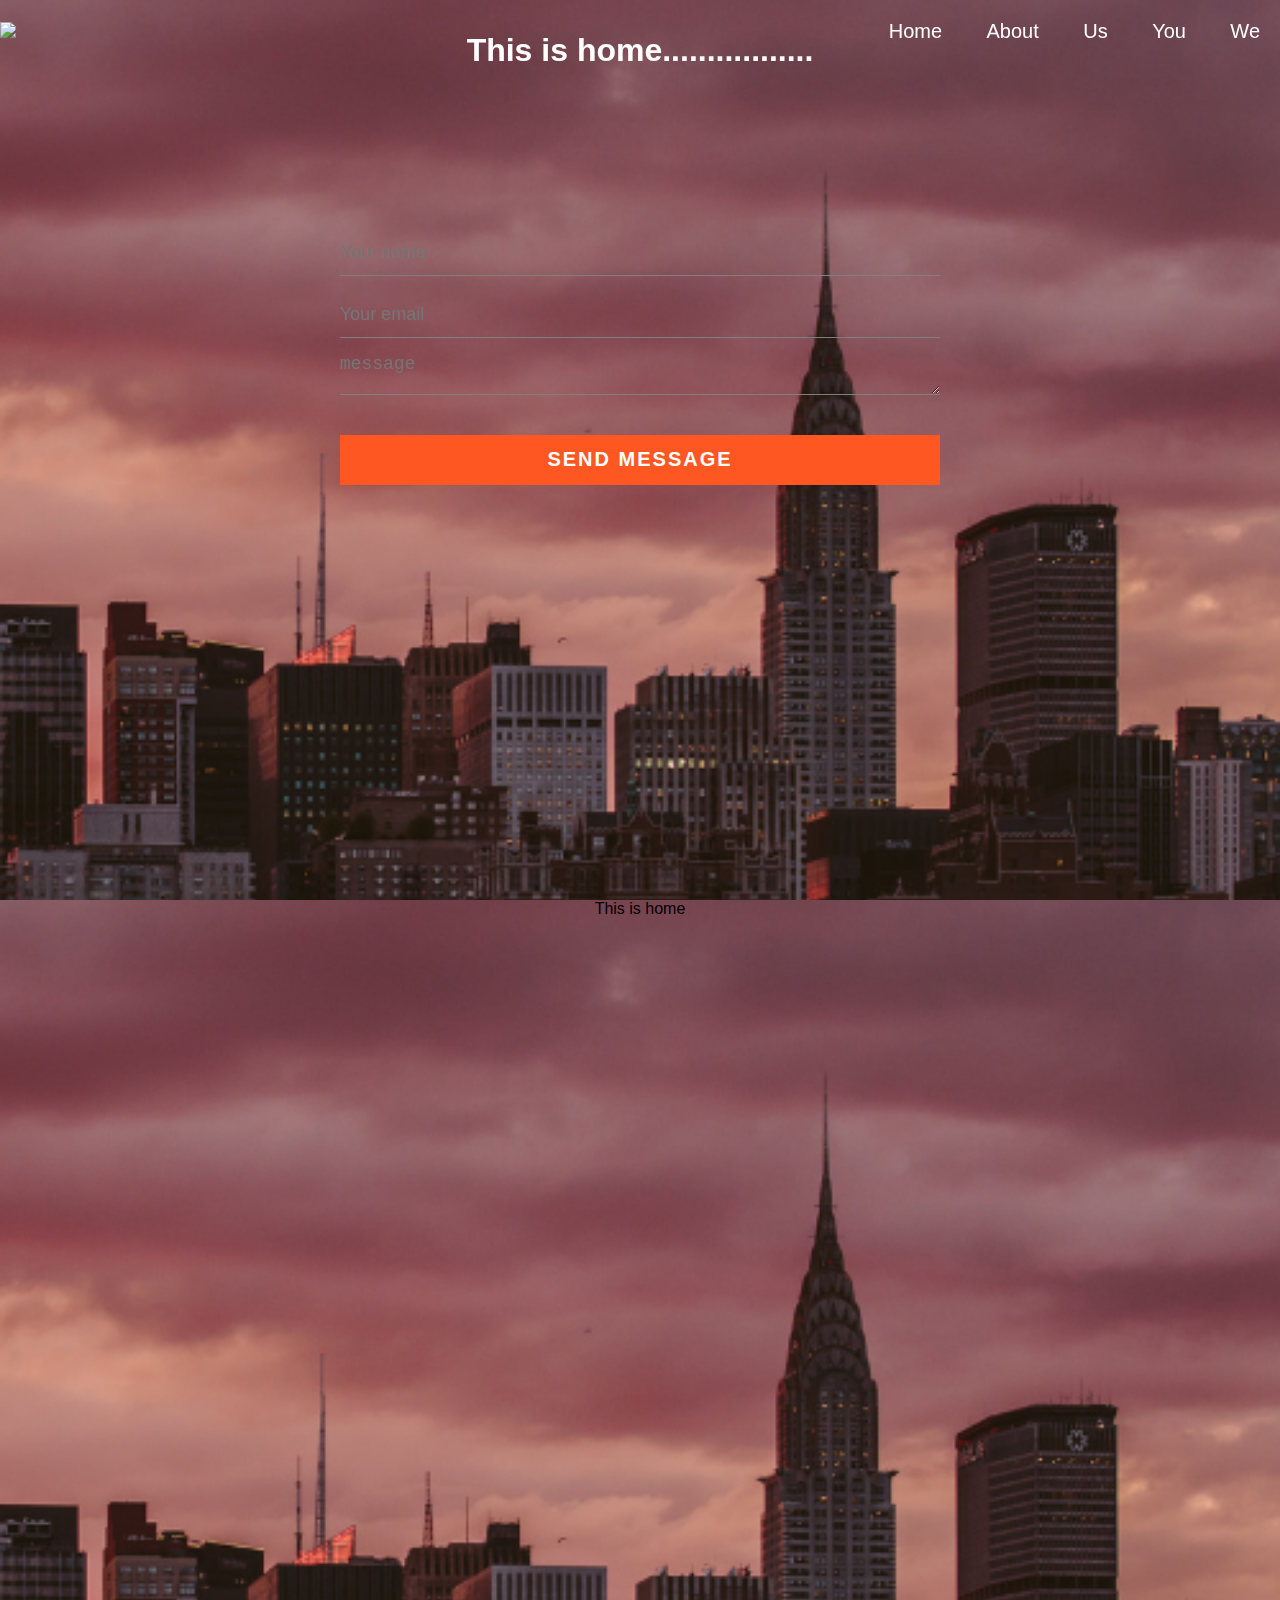
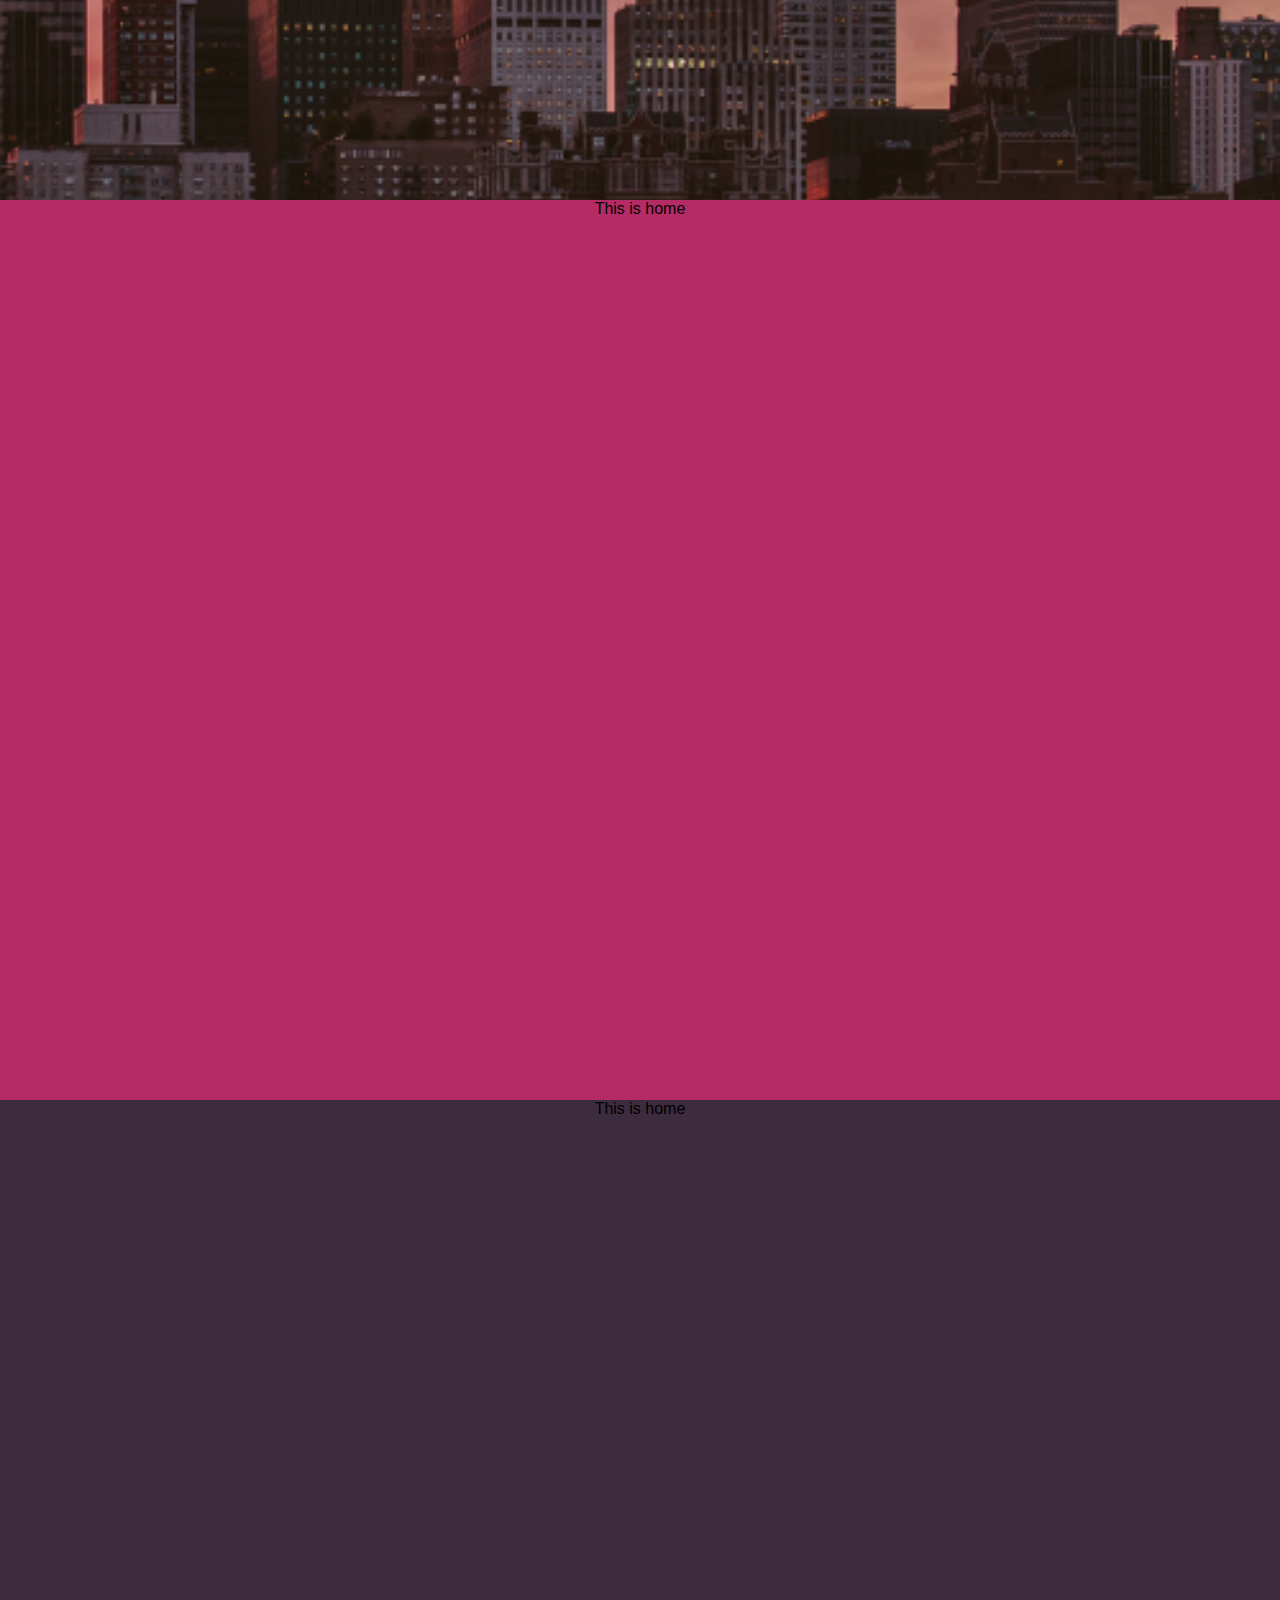
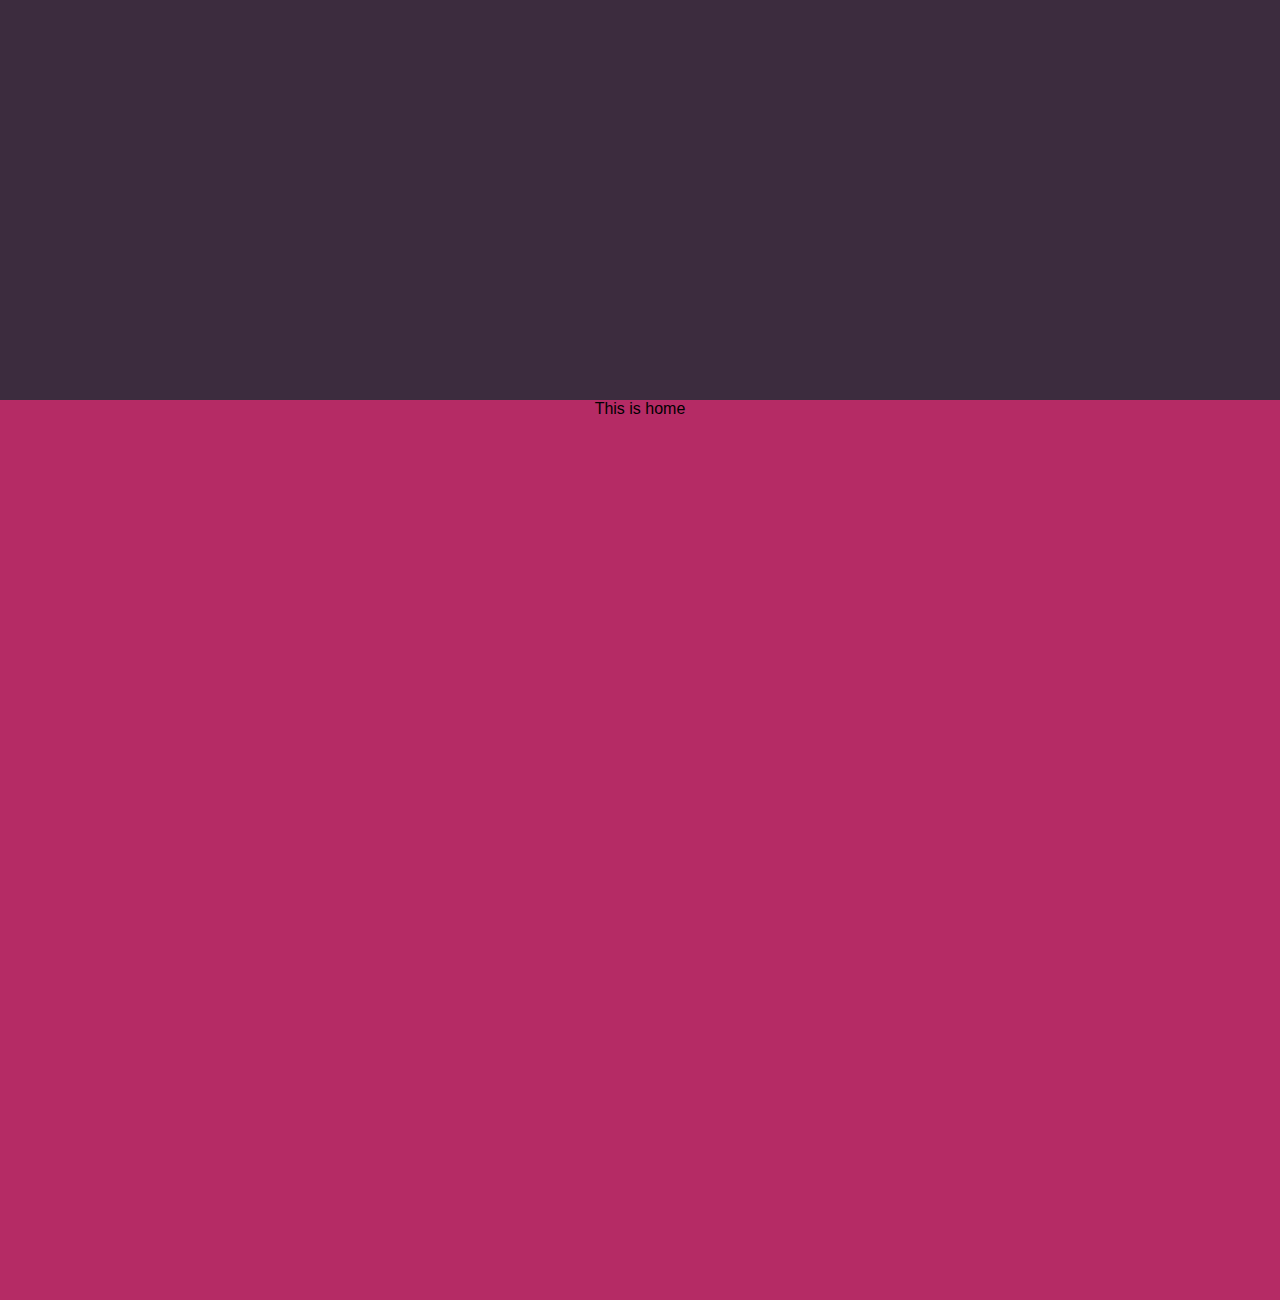
==== Desktop/Tiger/index.html @ da2e6e04 "First" ====
<!DOCTYPE html>
<html lang="en">
<head>
  <meta charset="UTF-8">
  <meta name="viewport" content="width=device-width, initial-scale=1.0">
  <meta http-equiv="X-UA-Compatible" content="ie=edge">
   <link rel="stylesheet" href="style.css">
  <title>One Page website</title>

</head>
<body>
<section id="home">
	<header>
		<a href="#"><img src="tiger.jpg"></a>
		<ul id="menu">
			<li><a href="#home">Home</a></li>
			<li><a href="#about">About</a></li>
			<li><a href="#product">Us</a></li>
			<li><a href="#pricing">You</a></li>
			<li><a href="#contact">We</a></li>
		</ul>
		<h1>This is home.................</h1>
	</header>
	<br><br><br><br><br><br><br><br>
	<br><br>

	<div class="contact-form">
		<form id="contact-form" method="post" action="contact-form-handler.php">
		<input name="name" type="text" class="form-control" placeholder="Your name"><br>
		<form id="contact-form" method="post" action="">
		<input name="email" type="email" class="form-control" placeholder="Your email"><br>
		<textarea name="message" class="form-control" placeholder="message" row="4" required></textarea><br>
		<input type="submit" class="form-control submit" placeholder="submit" value="SEND MESSAGE">
	</div>
</section>
<section id="about">This is home</section>
<section id="product">This is home</section>
<section id="pricing">This is home</section>
<section id="contact">This is home</section>
</body>
</html>
---- Desktop/Tiger/style.css ----
*{
	margin: 0;
	padding: 0;
}
html {
	scroll-behavior: smooth;
}

body {
	margin: 0;
	padding: 0;
	text-align: center;
	background-position: center;
	font-size: 100%;
	font-family: sans-serif;
	background: pink;
}
form {
	margin-top: 50px;
	transition: all 4s ease-in-out;
}
.form-control {
	width: 600px;
	background: transparent;
	border: none;
	outline: none;
	border-bottom: 1px solid gray;
	color: #fff;
	font-size: 18px;
	margin-bottom: 16px;
}
input{
	height: 45px;
}

form .submit{ 
background: #ff5722;
border-color: transparent;
color: #fff;
font-size: 20px;
font-weight: bold;
letter-spacing: 2px;
height: 50px;
margin-top: 20px;
}

form .submit:hover{
	background-color: #f44336;
	cursor: pointer;
}

contact-form {
	margin: 0;
	padding: 0;
	text-align: center;
	background-position: center;
	font-size: 100%;
	font-family: sans-serif;
}

div, section, span, ul, li, a, header{
	box-sizing: border-box;

}

/* css reset */
header {

	width: 100%;
	display: flex;
	justify-content: space-between;
	align-items: center;
	position: fixed;
	z-index: 999;
	background-size: cover;
	background-position: center;
	font-family: sans-serif;	
}


#menu li{
	list-style: none;
	display: inline-block;
	margin: 20px;
}

#menu li a {
	color: #fff;
	text-decoration: none;
	font-size: 20px;
}

section {
	width: 100%;
	float: left;
	height: 100vh;
	position: relative;
}

#home{
	background-color: yellow;
	background-image: url("Background.png");
	background-size: cover;


}
#about{
	background-color: #ed6663;
	background-image: url("Background.png");
	background-size: cover;

}
#product{
	background-color: #b52b65;

}
#pricing{
	background-color: #3C2C3E;

}
#contact{
	background-color: #B52B65;

}

h1 {
	position: absolute;
	top: 50px;
	left: 50%;
	transform: translate(-50%, -50%);
	color: #fff;
}
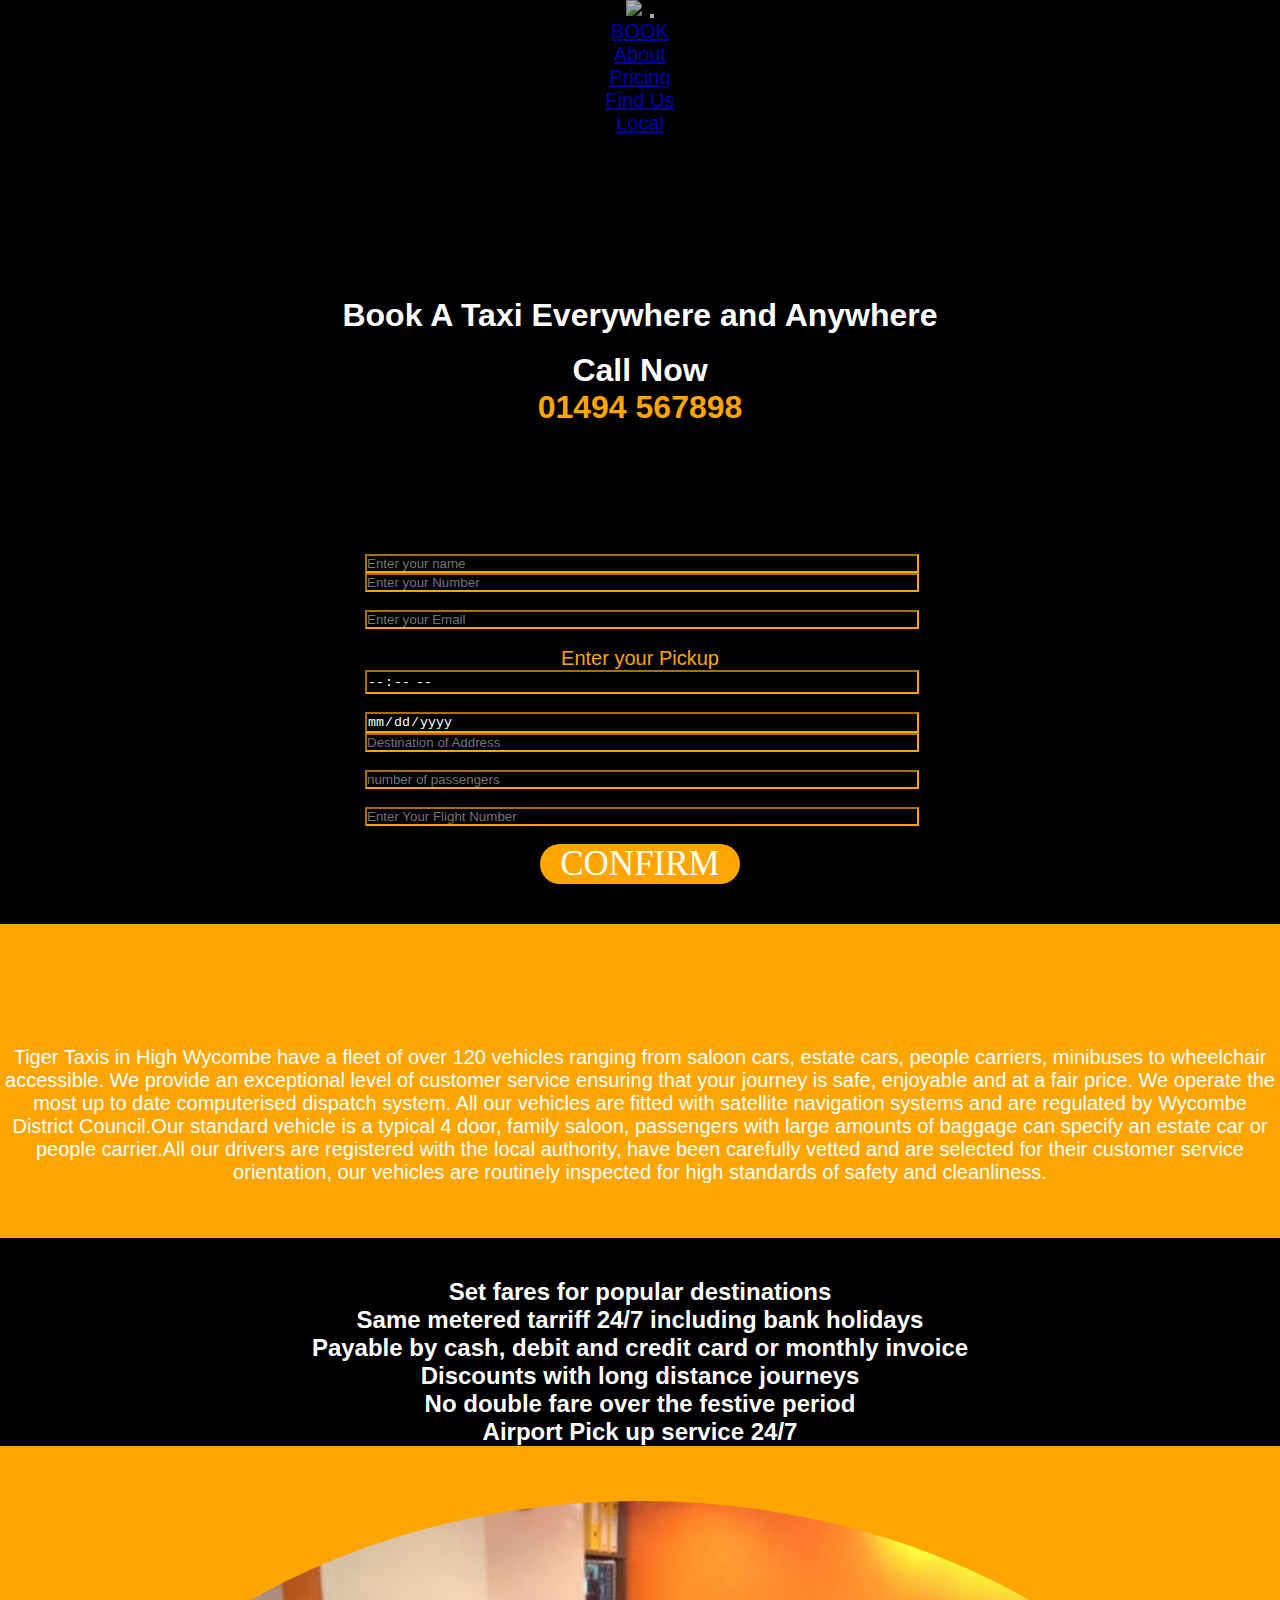
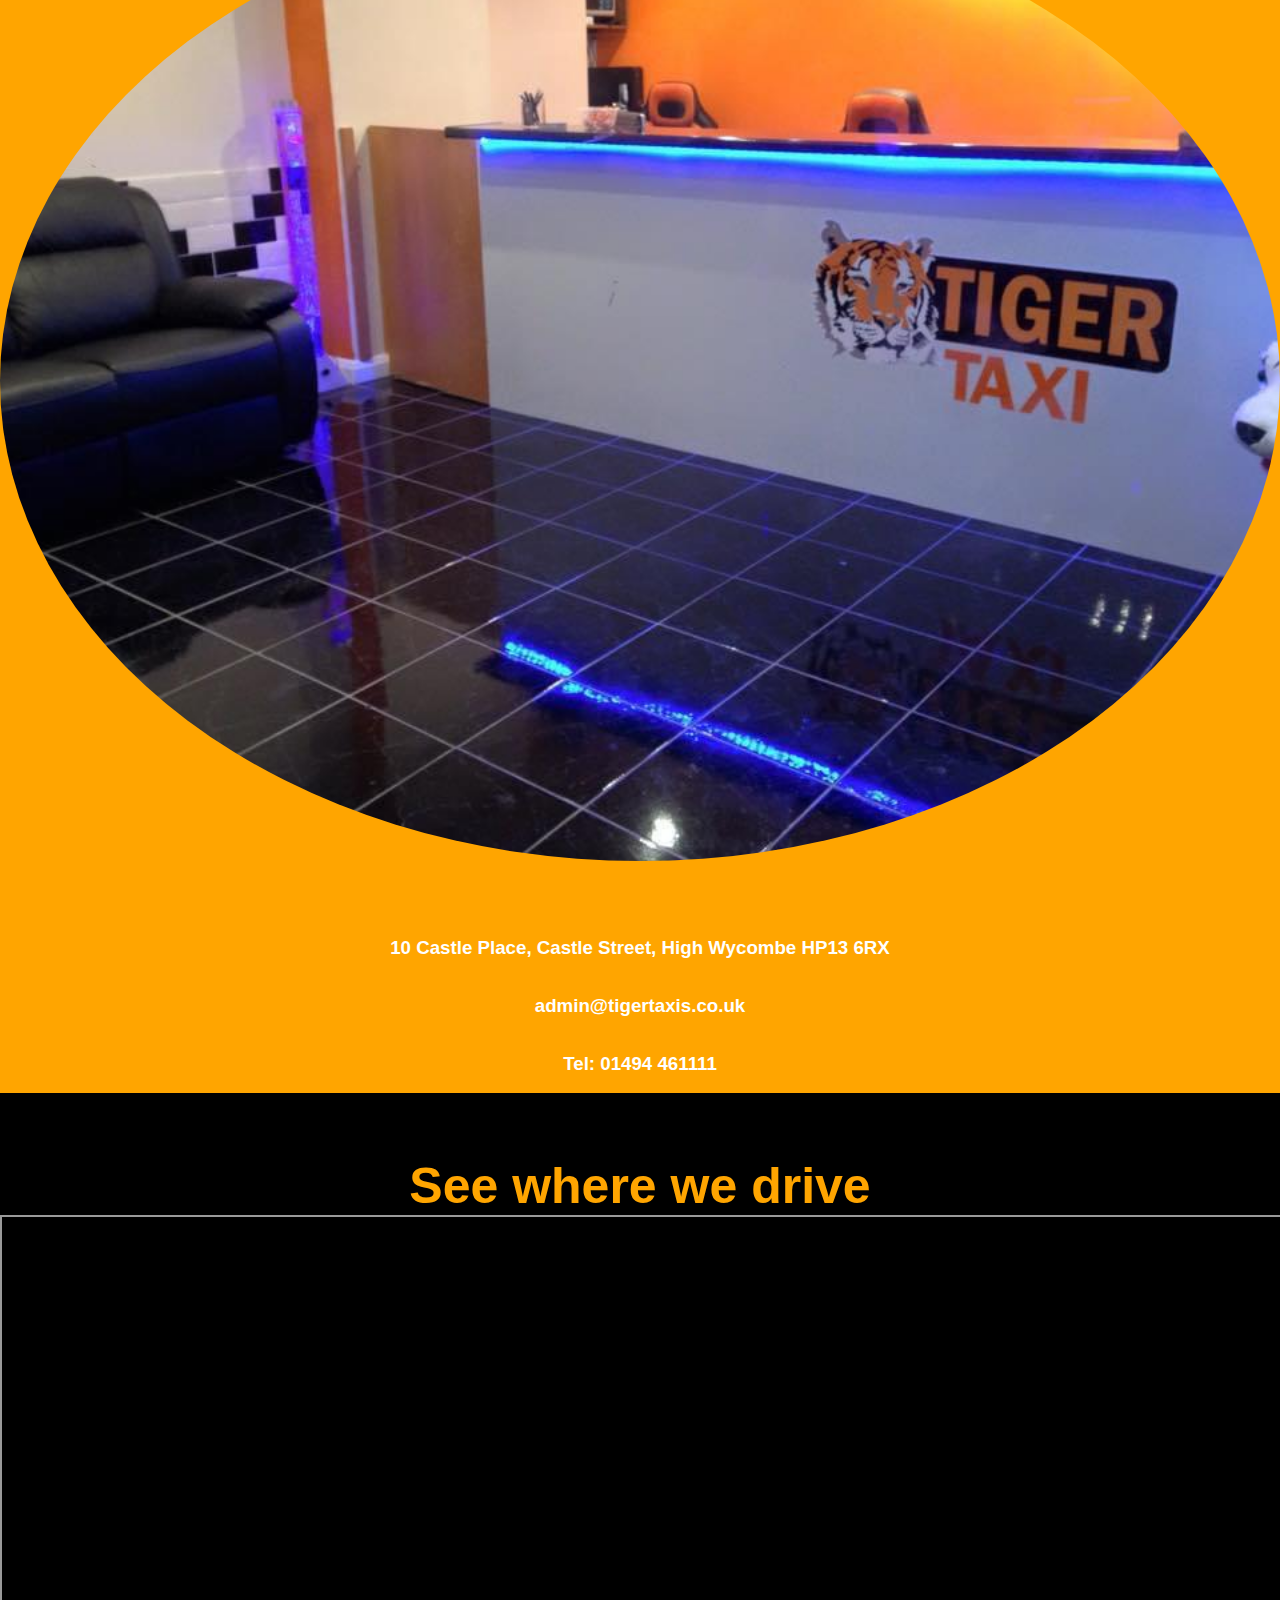
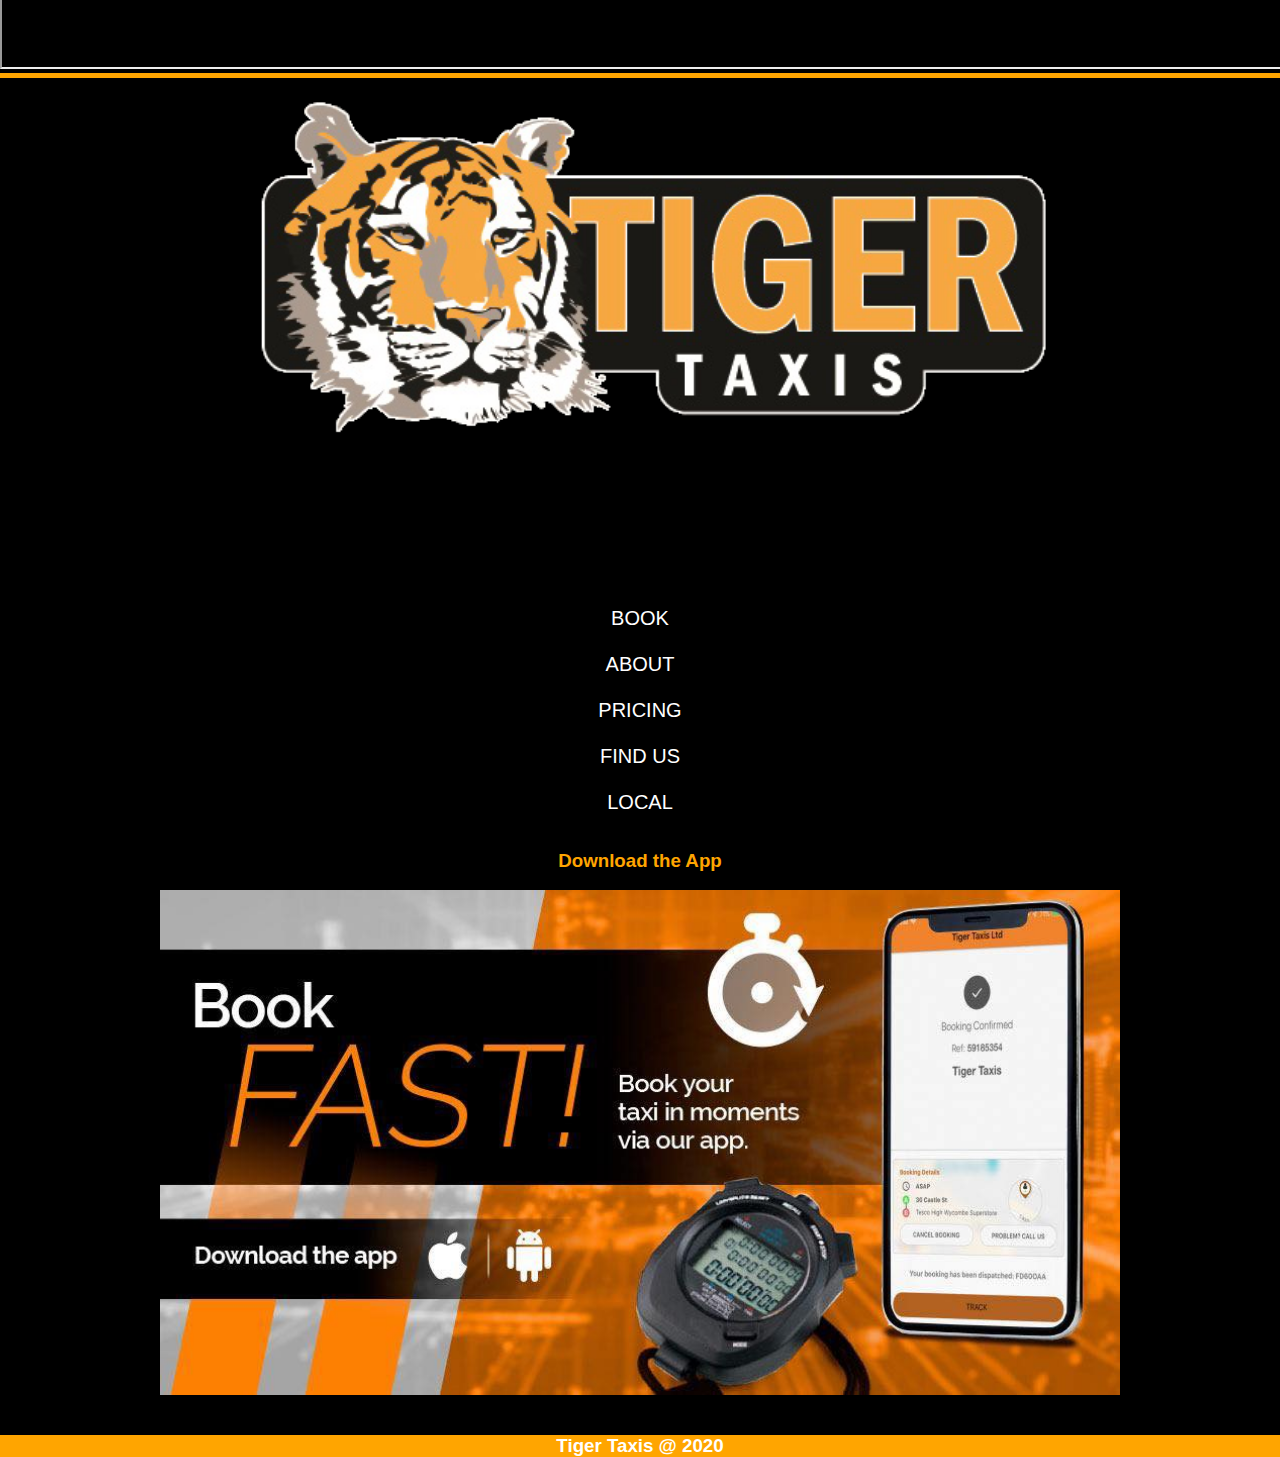
==== commit 32bf6f73: "push" ====
--- a/Desktop/Tiger/index.html
+++ b/Desktop/Tiger/index.html
@@ -1,41 +1,253 @@
-<!DOCTYPE html>
+<!doctype html>
 <html lang="en">
-<head>
-  <meta charset="UTF-8">
-  <meta name="viewport" content="width=device-width, initial-scale=1.0">
-  <meta http-equiv="X-UA-Compatible" content="ie=edge">
-   <link rel="stylesheet" href="style.css">
-  <title>One Page website</title>
-
-</head>
-<body>
-<section id="home">
-	<header>
-		<a href="#"><img src="tiger.jpg"></a>
-		<ul id="menu">
-			<li><a href="#home">Home</a></li>
-			<li><a href="#about">About</a></li>
-			<li><a href="#product">Us</a></li>
-			<li><a href="#pricing">You</a></li>
-			<li><a href="#contact">We</a></li>
-		</ul>
-		<h1>This is home.................</h1>
-	</header>
-	<br><br><br><br><br><br><br><br>
-	<br><br>
-
+  <head>
+    <!-- Required meta tags -->
+    <meta charset="utf-8">
+    <meta name="viewport" content="width=device-width, initial-scale=1">
+    <link rel="stylesheet" href="youstyle.css">
+      <link rel="stylesheet" href="youstyle.css">
+    <!-- Bootstrap CSS -->
+    <link href="https://cdn.jsdelivr.net/npm/bootstrap@5.0.1/dist/css/bootstrap.min.css" rel="stylesheet" integrity="sha384-+0n0xVW2eSR5OomGNYDnhzAbDsOXxcvSN1TPprVMTNDbiYZCxYbOOl7+AMvyTG2x" crossorigin="anonymous">
+   <link rel="stylesheet" href="https://use.fontawesome.com/releases/v5.15.3/css/all.css" integrity="sha384-SZXxX4whJ79/gErwcOYf+zWLeJdY/qpuqC4cAa9rOGUstPomtqpuNWT9wdPEn2fk" crossorigin="anonymous">
+
+  </head>
+  <body>
+  <div class="main_div">	
+   <nav class="navbar navbar-expand-lg navbar-dark navbar-default navy fixed-top">
+  <div class="container-fluid">
+  	<img src="Tiger-Taxis-Logo.PNG" class="logo"/>
+    <a class="navbar-brand" href="#Book"><img scr="Tiger-Taxis-Logo.PNG"></a>
+    <button class="navbar-toggler" type="button" data-bs-toggle="collapse" data-bs-target="#navbarNav" aria-controls="navbarNav" aria-expanded="false" aria-label="Toggle navigation">
+      <span class="navbar-toggler-icon"></span>
+    </button>
+    <div class="collapse navbar-collapse" id="navbarNav">
+      <ul class="navbar-nav">
+        <li class="nav-item">
+        	<i class="fas fa-book-open fa-2x"></i>
+          <a class="nav-link active" aria-current="page" href="#BOOK">BOOK</a>
+        </li>
+        <li class="nav-item">
+        	<i class="fas fa-house-user fa-2x"></i>
+          <a class="nav-link" href="#ABOUT">About</a>
+        </li>
+        <li class="nav-item">
+        	<i class="fas fa-tag fa-2x"></i>
+          <a class="nav-link" href="#PRICE">Pricing</a>
+        </li>
+         <li class="nav-item">
+         	<i class="fas fa-search fa-2x"></i>
+          <a class="nav-link" href="#FindUs">Find Us</a>
+        </li>
+         <li class="nav-item">
+         	<i class="fas fa-map-signs fa-2x"></i>
+          <a class="nav-link" href="#LOCALIZATIONS">Local</a>
+        </li>
+
+
+      </ul>
+    </div>
+  </div>
+</nav>
+
+<section id="BOOK">
+<BR>
+<div class="container-fluid">
+	<div class="row">
+		<div class="col-md-6 col-sm-12">
+			<br><br><br><br>
+			<br><br><br><br>
+			<h1 class="bookit">Book A Taxi Everywhere and Anywhere</h1>
+			<br>
+			<h1 class="bookit">Call Now</h1>
+		
+			<h1 class="callus">01494 567898</h1>
+		</div>
+		<div class="col-md col-sm-12 col-sm-12">
+			<br><br>	<br><br>	<br><br>
+			    <form>
 	<div class="contact-form">
-		<form id="contact-form" method="post" action="contact-form-handler.php">
-		<input name="name" type="text" class="form-control" placeholder="Your name"><br>
-		<form id="contact-form" method="post" action="">
-		<input name="email" type="email" class="form-control" placeholder="Your email"><br>
-		<textarea name="message" class="form-control" placeholder="message" row="4" required></textarea><br>
-		<input type="submit" class="form-control submit" placeholder="submit" value="SEND MESSAGE">
-	</div>
-</section>
-<section id="about">This is home</section>
-<section id="product">This is home</section>
-<section id="pricing">This is home</section>
-<section id="contact">This is home</section>
-</body>
-</html>+		<div class="input-fields">
+
+			<input type="name" class="input" placeholder="Enter your name"><br>
+
+			<input type="number" class="input" placeholder="Enter your Number"/><br><br>
+			<input type="email" class="input"placeholder="Enter your Email"/><br><br>
+			<P>Enter your Pickup</P>
+			<input type="Time" class="input" placeholder="Time of pickup"/><br><br>
+			<input type="Date" class="input" id="date-picker" placeholder="Date of Pickup"/><br>
+			<input type="text" class="input" placeholder="Destination of Address"/><br><br>
+			<input type="number" class="input" placeholder="number of passengers"/><br><br>
+			<input type="number" class="input" placeholder="Enter Your Flight Number"/><br><br><button class="btn1">Confirm</button>
+		</div>
+	</div>
+</form>
+		</div>
+	</div>
+</div>
+</div>
+
+
+</container>
+
+<section id="ABOUT">
+<div class="container-fluid con info">
+<div class="row info">
+<div class="col-md-6 col-sm-12 info">
+	<br>
+	 <P class="info">Tiger Taxis in High Wycombe have a fleet of over 120 vehicles ranging from saloon cars, estate cars, people carriers, minibuses to wheelchair accessible. We provide an exceptional level of customer service ensuring that your journey is safe, enjoyable and at a fair price. We operate the most up to date  computerised dispatch system.
+All our vehicles are fitted with satellite navigation systems and are regulated by Wycombe District Council.Our standard vehicle is a typical 4 door, family saloon, passengers with large amounts of baggage can specify an estate car or people carrier.All our drivers are registered with the local authority, have been carefully vetted and are selected for their customer service orientation, our vehicles are routinely inspected for high standards of safety and cleanliness.</P>
+<br><br><br>
+
+
+</div>
+
+
+
+<div class="col-md-6 col-sm-12"/>
+
+
+</div>
+</div>
+</div>
+</section>
+
+
+
+
+
+
+</section>
+<section id="PRICE">
+<div class="container-fluid con">
+<div class="row">
+<div class="col-md-6 col-sm-12 a">
+	<p class="fas fa-map-marker-alt fa-4x"><h2>Set fares for popular destinations</h2></p>
+</div>
+<div class="col-md-6 col-sm-12 b">
+	<p class="fas fa-history fa-4x"><h2>Same metered tarriff 24/7 including bank holidays</h2></p>
+</div>
+
+<div class="col-md-6 col-sm-12 c">
+	<p class="fas fa-credit-card fa-4x"><h2>Payable by cash, debit and credit card or monthly invoice</h2></p>
+	</div>
+
+	<div class="col-md-6 col-sm-12 d">
+		<p class="fas fa-pound-sign fa-4x"><h2>Discounts with long distance journeys</h2></p>
+	</div>
+	<div class="col-md-6 col-sm-12 e">
+
+		<p class="fas fa-money-check-alt fa-4x"><h2>No double fare over the festive period</h2></p>
+	</div>
+
+	<div class="col-md-6 col-sm-12 f">
+		<p i class="fas fa-plane fa-4x"><h2>Airport Pick up service 24/7</h2></p>
+	</div>
+</div>
+</div>
+</section>
+
+
+<section id="FindUs">
+	<h1 class="pay">Pay Us A Visit</h1>
+	<br>
+
+	<div class="container"/>
+	<div class="row">
+		<div class="col-md">
+			<img src="Welcome-to-Tiger-Taxis-in-High-Wycombe.jpg"class="office"/>
+
+		</div>
+		<div class="col-md find">
+			<br><br><br>
+			<i class="fas fa-map-marked fa-4x"></i>
+			<br>
+			<h3>10 Castle Place, Castle Street, High Wycombe HP13 6RX</h3>
+			<br>
+			<i class="fas fa-envelope-open fa-4x"></i>
+			<br>
+			<h3>admin@tigertaxis.co.uk</h3>
+			<br>
+			<i class="fas fa-phone-slash fa-4x"></i>
+			<br>
+			<h3>Tel: 01494 461111</h3>
+			<br>
+		</div>
+	</div>
+</div>
+	
+	</section>
+
+	<section id="LOCALIZATIONS">
+
+	<h2 class="localheading">See where we drive</h2>
+
+	<iframe src="https://www.google.com/maps/embed?pb=!1m18!1m12!1m3!1d79257.28492957207!2d-0.8229233371514127!3d51.62705306570832!2m3!1f0!2f0!3f0!3m2!1i1024!2i768!4f13.1!3m3!1m2!1s0x4876600361b47cc3%3A0xcd47a66f382f4def!2sHigh%20Wycombe!5e0!3m2!1sen!2suk!4v1623443673197!5m2!1sen!2suk" width="100%" height="450px"allowfullscreen="" loading="lazy"></iframe>
+
+</section>
+
+
+
+
+
+<script src="js.js"></script>
+
+
+
+    <script src="https://cdn.jsdelivr.net/npm/bootstrap@5.0.1/dist/js/bootstrap.bundle.min.js" integrity="sha384-gtEjrD/SeCtmISkJkNUaaKMoLD0//ElJ19smozuHV6z3Iehds+3Ulb9Bn9Plx0x4" crossorigin="anonymous"></script>
+  
+
+      <div class="footerx"/>
+    	<div class="container footer">
+    		<div class="row footer">
+    			<div class="col-md-4 col-sm-12">
+    				
+    				<img src="Tiger-Taxis-Logo.png" class="flogo1"/>
+    				<br>
+    				<br>
+    				<i class="fab fa-facebook-messenger fa-3x"></i>
+    				<br>
+    				<br>
+    				<i class="fab fa-instagram fa-3x"></i>
+    				<br>
+    				<br>
+    				<i class="fab fa-whatsapp fa-3x"></i>
+    				<br>
+    				<br>
+    			</div>
+    			<br>
+    			<div class="col-md-4 col-sm-12 side">
+    				<br>
+    				<ul>
+    					<a href="#BOOK">BOOK</a>
+    					<br><br>
+    					<a href="#ABOUT">ABOUT</a>
+    					<br><br>
+    					<a href="#PRICE">PRICING</a>
+    					<br><br>
+    					<a href="#FindUs">FIND US</a>
+    					<br><br>
+    					<a href="#LOCALIZATIONS">LOCAL</a>
+    				</ul>
+    				
+    			
+    			</div>
+    			<br>
+    			<div class="col-md">
+    				<br>
+    				<h3 class="q">Download the App</h3>
+    				<br>
+    					<img src="tiger-taxis-app.jpg"class="flogo"/>
+    					<br><br>
+    			</div>
+    			<br>
+    		</div>
+    	</div>
+    </div>
+<div class="bottom">
+	<h3>Tiger Taxis @ 2020<h3>
+</div>
+
+
+
+  </body>
+</html>
--- a/Desktop/Tiger/youstyle.css
+++ b/Desktop/Tiger/youstyle.css
@@ -0,0 +1,578 @@
+* {
+	margin: 0;
+	padding: 0;
+}
+
+html {
+	scroll-behavior: smooth;
+}
+
+body {
+	background: black;
+}
+
+.Tigerheading {
+	text-align: center;
+	justify-content: center;
+	color: orange;
+
+
+}
+
+p{
+	color: white;
+	font-size: 20px;
+
+}
+.abouth{
+	text-align: center;
+	justify-content: center;
+	color: orange;
+
+}
+
+body {
+	margin: 0;
+	padding: 0;
+	box-sizing: border-box;
+	text-align: center;
+	background-position: center;
+	font-size: 100%;
+	font-family: sans-serif;
+	background: black;
+}
+
+
+header {
+
+	width: 100%;
+
+
+	align-items: center;
+
+
+
+	background-position: center;
+	font-family: sans-serif;
+}
+
+p {
+	color: orange;
+
+}
+
+#PRICE {
+  background: black;
+}
+
+
+.a, .b, .c, .d, .e, .f {
+	background: black;
+	color: white;
+
+}
+
+#menu li{
+	list-style: none;
+	display: inline-block;
+	margin: 20px;
+}
+
+#menu li a {
+	color: #fff;
+	text-decoration: none;
+	font-size: 20px;
+}
+
+section {
+	width: 100%;
+	float: left;
+	/*height: 100vh;*/
+	position: relative;
+}
+
+.navbar-default {
+	/*background: black;*/
+	column-fill: orange;
+}
+.q {
+	color: orange;
+	text-decoration: none;
+}
+
+.q a{
+	text-decoration: none;
+}
+
+.back{
+	background-image: url("background.jpg");
+}
+.pay{
+	color:  orange;
+}
+
+#BOOK{
+	/*background-image: url("background.jpg");*/
+
+	padding-bottom: 20px;
+	margin-top: 0px;
+
+}
+#ABOUT{
+	padding-top: 5%;
+	background-color: orange;
+	color:  white;
+	height: 100% !important;
+}
+
+.info{
+	color: white;
+}
+
+.find i{
+	color:  black;
+}
+.find{
+	color:  white;
+
+}
+#SERVICE{
+	background: black;
+	color: white;
+
+}
+
+#FindUs{
+	background: orange;
+	margin-top: 0px;
+	padding-top: 0px;
+}
+
+.office{
+	width: 100%;
+	height:  100%;
+	border-radius: 50%;
+
+}
+
+.ss {
+	background-image: url("special.png");
+	background-repeat: none;
+}
+
+.mm {
+	background-image: url("mini-buses.png");
+	background-repeat: none;s
+}
+
+
+
+.aa {
+	background-image: url("airport.png");
+	background-repeat: none;
+	padding-top: 25%;
+	padding-bottom: 25%;
+}
+
+.ww {
+	background-image: url("weddings.png");
+	background-repeat: none;
+	padding-top: 25%;
+	padding-bottom: 25%;
+}
+.pp {
+	background-image: url("parcel.png");
+	background-repeat: none;
+	padding-top: 25%;
+	padding-bottom: 25%;
+}
+
+
+.cc {
+	background-image: url("Chauffer Services.png");
+	background-repeat: none;
+	padding-top 25%;
+	padding-bottom: 25%;
+}
+
+
+
+
+#PRICING{
+	background-color: #3C2C3E;
+
+
+}
+#LOCALIZATIONS{
+	margin-bottom: 0px;
+	padding-bottom: 0px;
+	background-color: black;
+	border-bottom: 5px solid orange;
+	height: auto;
+}
+
+.footerx{
+
+	color:  black;
+	padding-top: 0px;
+	margin-top: 0px;
+	background:  black;
+
+
+}
+
+.footerx i{
+	color:  white;
+}
+.app{
+	width:  300px;
+	height:  250px;
+}
+
+.bottom{
+	background: orange;
+	color:  white;
+}
+.flogo{
+	margin-left: 0%;
+	margin-right: 0%;
+	
+	width:  75%;
+}
+
+.localheading {
+	padding-top: 5%;
+	color: orange;
+	justify-content: center;
+	text-align: center;
+	font-size:  50px;
+
+
+}
+.con {
+	padding-top: 40px;
+}
+
+
+.hdrive {
+	font-size: 100%;
+	color: orange;
+	justify-content: center;
+	text-align: center;
+}
+
+.navy {
+	background-color: black;
+	opacity: 0.7;
+
+
+}
+
+.flogo1{
+	width: 70%;
+	height:  auto;
+}
+
+.navy i{
+	color: orange;
+}
+
+.app{
+	width:  250px;
+	height:  175px;
+}
+
+.clr{
+	clear:  both;
+}
+
+
+
+.wrapper{
+
+	top: 50%;
+	transform: translateY(-50%);
+	width: 100%;
+}
+.logo{
+	width: 250px;
+
+}
+
+.bookit{
+	color:  white;
+}
+
+.callus{
+	color:  orange;
+}
+
+.contact-form{
+	max-width: 550px;
+	margin: 0 auto;
+	background: rgba(0,0,0,0.8);
+	padding: 20px;
+	border-radius: 50px;
+	box-shadow: 0 0 10px;
+
+}
+
+/*.input-fields{
+	display: flex;
+	flex-direction: column;
+	margin-right: 4%;
+}*/
+
+.input-fields,
+.msg{
+	width: 48%;
+}
+
+.input-fields, .input,
+.msg textarea{
+	background: transparent;
+	border-top-right-radius: 3 0 0 2;
+	border-color: orange;
+	color: white;
+	width: 100%;
+}
+
+.btn1 {
+	position: center;
+	text-align: center;
+	width: 200px;
+	background-color: orange;
+	font-size: 35px;
+	color: white;
+	font-family: poppins;
+	font-weight: 90;
+	border: none;
+	text-transform: uppercase;
+	cursor: pointer;
+	border-radius: 30px;
+	border-color: black;
+	transition: 1.5%;
+	}
+
+.footer-social-icons ul li a i{
+  line-height:  36px;
+  background: orange;
+}
+
+.footer-social-icons ul li:nth-child(i){
+
+}
+
+.footer{
+		background-image: url("background.png");
+		background: black;
+
+}
+
+.footer-social-icons ul li:nth-child(1){
+	background: orange;
+}
+
+.footer-social-icons ul li:nth-child(2){
+	background: orange;
+}
+.footer-social-icons ul li:nth-child(3){
+	background: orange;
+}
+.footer-social-icons ul li:nth-child(4){
+	background: orange;
+}
+.footer-social-icons ul li:nth-child(5){
+	background: orange;
+}
+.footer-social-icons ul li:nth-child(6){
+	background: orange;
+}
+
+.footer-mid-part{
+	width:  100%;
+	height:  auto;
+	margin: auto;
+}
+
+.footer-section-one {
+	width:  100%;
+	height: auto;
+	margin: auto;
+	padding:  20px 20px;
+	background:  rgba(255, 255, 255, .1);
+
+}
+
+.footer-section-two {
+	width:  100%;
+	height: auto;
+	margin: auto;
+	padding:  20px 20px;
+	list-style: none;
+
+
+}
+
+ul{
+
+	list-style: none;
+	font-size: 20px;
+	link-style:  none;
+
+}
+.footer-section-three {
+	width:  100%;
+	height: auto;
+	margin: auto;
+	padding:  20px 20px;
+	background:  rgba(255, 255, 255, .1);
+
+}
+
+.footer-heading{
+	width:  100%;
+	height:  auto;
+	margin:  auto;
+}
+
+
+
+.footer-heading h2{
+	font-size: 18px;
+	text-align:  left;
+	color:  #fff;
+	text-transform:  uppercase;
+	margin:  0px;
+
+}
+
+.footer-contact-box{
+	width: 100%;
+	height:  auto;
+	margin: auto;
+	margin-top: 13px;
+}
+.footer-contact-icon{
+	width:  25px;
+	height: 25px;
+	float:  left;
+}
+.footer-contact-icon i{
+	color:  #fff;
+	font-size:  20px;
+}
+.footer-contact-text{
+	width:  85%;
+	height:  auto;
+	float:  left;
+	margin-left: 10px;
+
+}
+
+.footer-contact-text p{
+	font-size:  14px;
+	text-align: left;
+	color:  #fff;
+}
+
+.footer-contact-text p a{
+	font-size:  14px;
+	text-align: left;
+	color:  #fff;
+	text-decoration:  none;
+}
+
+
+.footer-contact-text p:hover{
+	color:  orange;
+}
+
+.footer-form{
+	width:  100%;
+	height:  auto;
+	margin:  auto;
+	margin-top: 20px;
+}
+.footer-form-box{
+	width:  100%;
+	height:  auto;
+	margin:  auto;
+	margin-top: 20px;
+}
+.footer-form-style{
+	width:  100%;
+	height: 40px;
+	border-left: none;
+	border-right: none;
+	border-top: none;
+	border-bottom: none;
+	border-bottom:  1px solid rgba(255,255,255,.1);
+	background: transparent;
+	font-size: 14px;
+	text-align:  left;
+	padding: 0px 10px;
+	color: #fff;
+}
+.footer-form-submit-style{
+	width: 129px;
+	height: 35px;
+	font-size: 16px;
+	text-align: center;
+	color: #fff;
+	text-transform: uppercase;
+	background: rgba(255,255,255,.5);
+	border: none;
+	margin-top: 1px;
+}
+.footer{
+	background: black;
+	width: 100%;
+}
+
+
+
+.side{
+	max-width: 100%;
+	width:  100%;
+	margin-left: 0%;
+	margin-right: 0%;
+	background: black;
+
+}
+
+.side ul a{
+text-decoration: none;
+color:  white;
+}
+
+.footer-form-submit-style:active{
+	background: #f00;
+}
+
+.footer-link ul li a {
+  font-size: 14px;
+  color: #fff;
+  text-decoration: none;
+  text-align: left;
+}
+
+.quick{
+	text-align: center;
+	justify-content: center;
+}
+
+.footer-bottom {
+	padding-top: 10px;
+	padding-bottom: 10px;
+	background: #2B2D2F;
+	color: ORANGE;
+}
+
+
+.main_div {
+	    background-image: url(background.png);
+    background-repeat: no-repeat;
+    height: 800px;
+    background-size: cover;
+}--- a/Desktop/Tiger/youstyle.css
+++ b/Desktop/Tiger/youstyle.css
@@ -0,0 +1,578 @@
+* {
+	margin: 0;
+	padding: 0;
+}
+
+html {
+	scroll-behavior: smooth;
+}
+
+body {
+	background: black;
+}
+
+.Tigerheading {
+	text-align: center;
+	justify-content: center;
+	color: orange;
+
+
+}
+
+p{
+	color: white;
+	font-size: 20px;
+
+}
+.abouth{
+	text-align: center;
+	justify-content: center;
+	color: orange;
+
+}
+
+body {
+	margin: 0;
+	padding: 0;
+	box-sizing: border-box;
+	text-align: center;
+	background-position: center;
+	font-size: 100%;
+	font-family: sans-serif;
+	background: black;
+}
+
+
+header {
+
+	width: 100%;
+
+
+	align-items: center;
+
+
+
+	background-position: center;
+	font-family: sans-serif;
+}
+
+p {
+	color: orange;
+
+}
+
+#PRICE {
+  background: black;
+}
+
+
+.a, .b, .c, .d, .e, .f {
+	background: black;
+	color: white;
+
+}
+
+#menu li{
+	list-style: none;
+	display: inline-block;
+	margin: 20px;
+}
+
+#menu li a {
+	color: #fff;
+	text-decoration: none;
+	font-size: 20px;
+}
+
+section {
+	width: 100%;
+	float: left;
+	/*height: 100vh;*/
+	position: relative;
+}
+
+.navbar-default {
+	/*background: black;*/
+	column-fill: orange;
+}
+.q {
+	color: orange;
+	text-decoration: none;
+}
+
+.q a{
+	text-decoration: none;
+}
+
+.back{
+	background-image: url("background.jpg");
+}
+.pay{
+	color:  orange;
+}
+
+#BOOK{
+	/*background-image: url("background.jpg");*/
+
+	padding-bottom: 20px;
+	margin-top: 0px;
+
+}
+#ABOUT{
+	padding-top: 5%;
+	background-color: orange;
+	color:  white;
+	height: 100% !important;
+}
+
+.info{
+	color: white;
+}
+
+.find i{
+	color:  black;
+}
+.find{
+	color:  white;
+
+}
+#SERVICE{
+	background: black;
+	color: white;
+
+}
+
+#FindUs{
+	background: orange;
+	margin-top: 0px;
+	padding-top: 0px;
+}
+
+.office{
+	width: 100%;
+	height:  100%;
+	border-radius: 50%;
+
+}
+
+.ss {
+	background-image: url("special.png");
+	background-repeat: none;
+}
+
+.mm {
+	background-image: url("mini-buses.png");
+	background-repeat: none;s
+}
+
+
+
+.aa {
+	background-image: url("airport.png");
+	background-repeat: none;
+	padding-top: 25%;
+	padding-bottom: 25%;
+}
+
+.ww {
+	background-image: url("weddings.png");
+	background-repeat: none;
+	padding-top: 25%;
+	padding-bottom: 25%;
+}
+.pp {
+	background-image: url("parcel.png");
+	background-repeat: none;
+	padding-top: 25%;
+	padding-bottom: 25%;
+}
+
+
+.cc {
+	background-image: url("Chauffer Services.png");
+	background-repeat: none;
+	padding-top 25%;
+	padding-bottom: 25%;
+}
+
+
+
+
+#PRICING{
+	background-color: #3C2C3E;
+
+
+}
+#LOCALIZATIONS{
+	margin-bottom: 0px;
+	padding-bottom: 0px;
+	background-color: black;
+	border-bottom: 5px solid orange;
+	height: auto;
+}
+
+.footerx{
+
+	color:  black;
+	padding-top: 0px;
+	margin-top: 0px;
+	background:  black;
+
+
+}
+
+.footerx i{
+	color:  white;
+}
+.app{
+	width:  300px;
+	height:  250px;
+}
+
+.bottom{
+	background: orange;
+	color:  white;
+}
+.flogo{
+	margin-left: 0%;
+	margin-right: 0%;
+	
+	width:  75%;
+}
+
+.localheading {
+	padding-top: 5%;
+	color: orange;
+	justify-content: center;
+	text-align: center;
+	font-size:  50px;
+
+
+}
+.con {
+	padding-top: 40px;
+}
+
+
+.hdrive {
+	font-size: 100%;
+	color: orange;
+	justify-content: center;
+	text-align: center;
+}
+
+.navy {
+	background-color: black;
+	opacity: 0.7;
+
+
+}
+
+.flogo1{
+	width: 70%;
+	height:  auto;
+}
+
+.navy i{
+	color: orange;
+}
+
+.app{
+	width:  250px;
+	height:  175px;
+}
+
+.clr{
+	clear:  both;
+}
+
+
+
+.wrapper{
+
+	top: 50%;
+	transform: translateY(-50%);
+	width: 100%;
+}
+.logo{
+	width: 250px;
+
+}
+
+.bookit{
+	color:  white;
+}
+
+.callus{
+	color:  orange;
+}
+
+.contact-form{
+	max-width: 550px;
+	margin: 0 auto;
+	background: rgba(0,0,0,0.8);
+	padding: 20px;
+	border-radius: 50px;
+	box-shadow: 0 0 10px;
+
+}
+
+/*.input-fields{
+	display: flex;
+	flex-direction: column;
+	margin-right: 4%;
+}*/
+
+.input-fields,
+.msg{
+	width: 48%;
+}
+
+.input-fields, .input,
+.msg textarea{
+	background: transparent;
+	border-top-right-radius: 3 0 0 2;
+	border-color: orange;
+	color: white;
+	width: 100%;
+}
+
+.btn1 {
+	position: center;
+	text-align: center;
+	width: 200px;
+	background-color: orange;
+	font-size: 35px;
+	color: white;
+	font-family: poppins;
+	font-weight: 90;
+	border: none;
+	text-transform: uppercase;
+	cursor: pointer;
+	border-radius: 30px;
+	border-color: black;
+	transition: 1.5%;
+	}
+
+.footer-social-icons ul li a i{
+  line-height:  36px;
+  background: orange;
+}
+
+.footer-social-icons ul li:nth-child(i){
+
+}
+
+.footer{
+		background-image: url("background.png");
+		background: black;
+
+}
+
+.footer-social-icons ul li:nth-child(1){
+	background: orange;
+}
+
+.footer-social-icons ul li:nth-child(2){
+	background: orange;
+}
+.footer-social-icons ul li:nth-child(3){
+	background: orange;
+}
+.footer-social-icons ul li:nth-child(4){
+	background: orange;
+}
+.footer-social-icons ul li:nth-child(5){
+	background: orange;
+}
+.footer-social-icons ul li:nth-child(6){
+	background: orange;
+}
+
+.footer-mid-part{
+	width:  100%;
+	height:  auto;
+	margin: auto;
+}
+
+.footer-section-one {
+	width:  100%;
+	height: auto;
+	margin: auto;
+	padding:  20px 20px;
+	background:  rgba(255, 255, 255, .1);
+
+}
+
+.footer-section-two {
+	width:  100%;
+	height: auto;
+	margin: auto;
+	padding:  20px 20px;
+	list-style: none;
+
+
+}
+
+ul{
+
+	list-style: none;
+	font-size: 20px;
+	link-style:  none;
+
+}
+.footer-section-three {
+	width:  100%;
+	height: auto;
+	margin: auto;
+	padding:  20px 20px;
+	background:  rgba(255, 255, 255, .1);
+
+}
+
+.footer-heading{
+	width:  100%;
+	height:  auto;
+	margin:  auto;
+}
+
+
+
+.footer-heading h2{
+	font-size: 18px;
+	text-align:  left;
+	color:  #fff;
+	text-transform:  uppercase;
+	margin:  0px;
+
+}
+
+.footer-contact-box{
+	width: 100%;
+	height:  auto;
+	margin: auto;
+	margin-top: 13px;
+}
+.footer-contact-icon{
+	width:  25px;
+	height: 25px;
+	float:  left;
+}
+.footer-contact-icon i{
+	color:  #fff;
+	font-size:  20px;
+}
+.footer-contact-text{
+	width:  85%;
+	height:  auto;
+	float:  left;
+	margin-left: 10px;
+
+}
+
+.footer-contact-text p{
+	font-size:  14px;
+	text-align: left;
+	color:  #fff;
+}
+
+.footer-contact-text p a{
+	font-size:  14px;
+	text-align: left;
+	color:  #fff;
+	text-decoration:  none;
+}
+
+
+.footer-contact-text p:hover{
+	color:  orange;
+}
+
+.footer-form{
+	width:  100%;
+	height:  auto;
+	margin:  auto;
+	margin-top: 20px;
+}
+.footer-form-box{
+	width:  100%;
+	height:  auto;
+	margin:  auto;
+	margin-top: 20px;
+}
+.footer-form-style{
+	width:  100%;
+	height: 40px;
+	border-left: none;
+	border-right: none;
+	border-top: none;
+	border-bottom: none;
+	border-bottom:  1px solid rgba(255,255,255,.1);
+	background: transparent;
+	font-size: 14px;
+	text-align:  left;
+	padding: 0px 10px;
+	color: #fff;
+}
+.footer-form-submit-style{
+	width: 129px;
+	height: 35px;
+	font-size: 16px;
+	text-align: center;
+	color: #fff;
+	text-transform: uppercase;
+	background: rgba(255,255,255,.5);
+	border: none;
+	margin-top: 1px;
+}
+.footer{
+	background: black;
+	width: 100%;
+}
+
+
+
+.side{
+	max-width: 100%;
+	width:  100%;
+	margin-left: 0%;
+	margin-right: 0%;
+	background: black;
+
+}
+
+.side ul a{
+text-decoration: none;
+color:  white;
+}
+
+.footer-form-submit-style:active{
+	background: #f00;
+}
+
+.footer-link ul li a {
+  font-size: 14px;
+  color: #fff;
+  text-decoration: none;
+  text-align: left;
+}
+
+.quick{
+	text-align: center;
+	justify-content: center;
+}
+
+.footer-bottom {
+	padding-top: 10px;
+	padding-bottom: 10px;
+	background: #2B2D2F;
+	color: ORANGE;
+}
+
+
+.main_div {
+	    background-image: url(background.png);
+    background-repeat: no-repeat;
+    height: 800px;
+    background-size: cover;
+}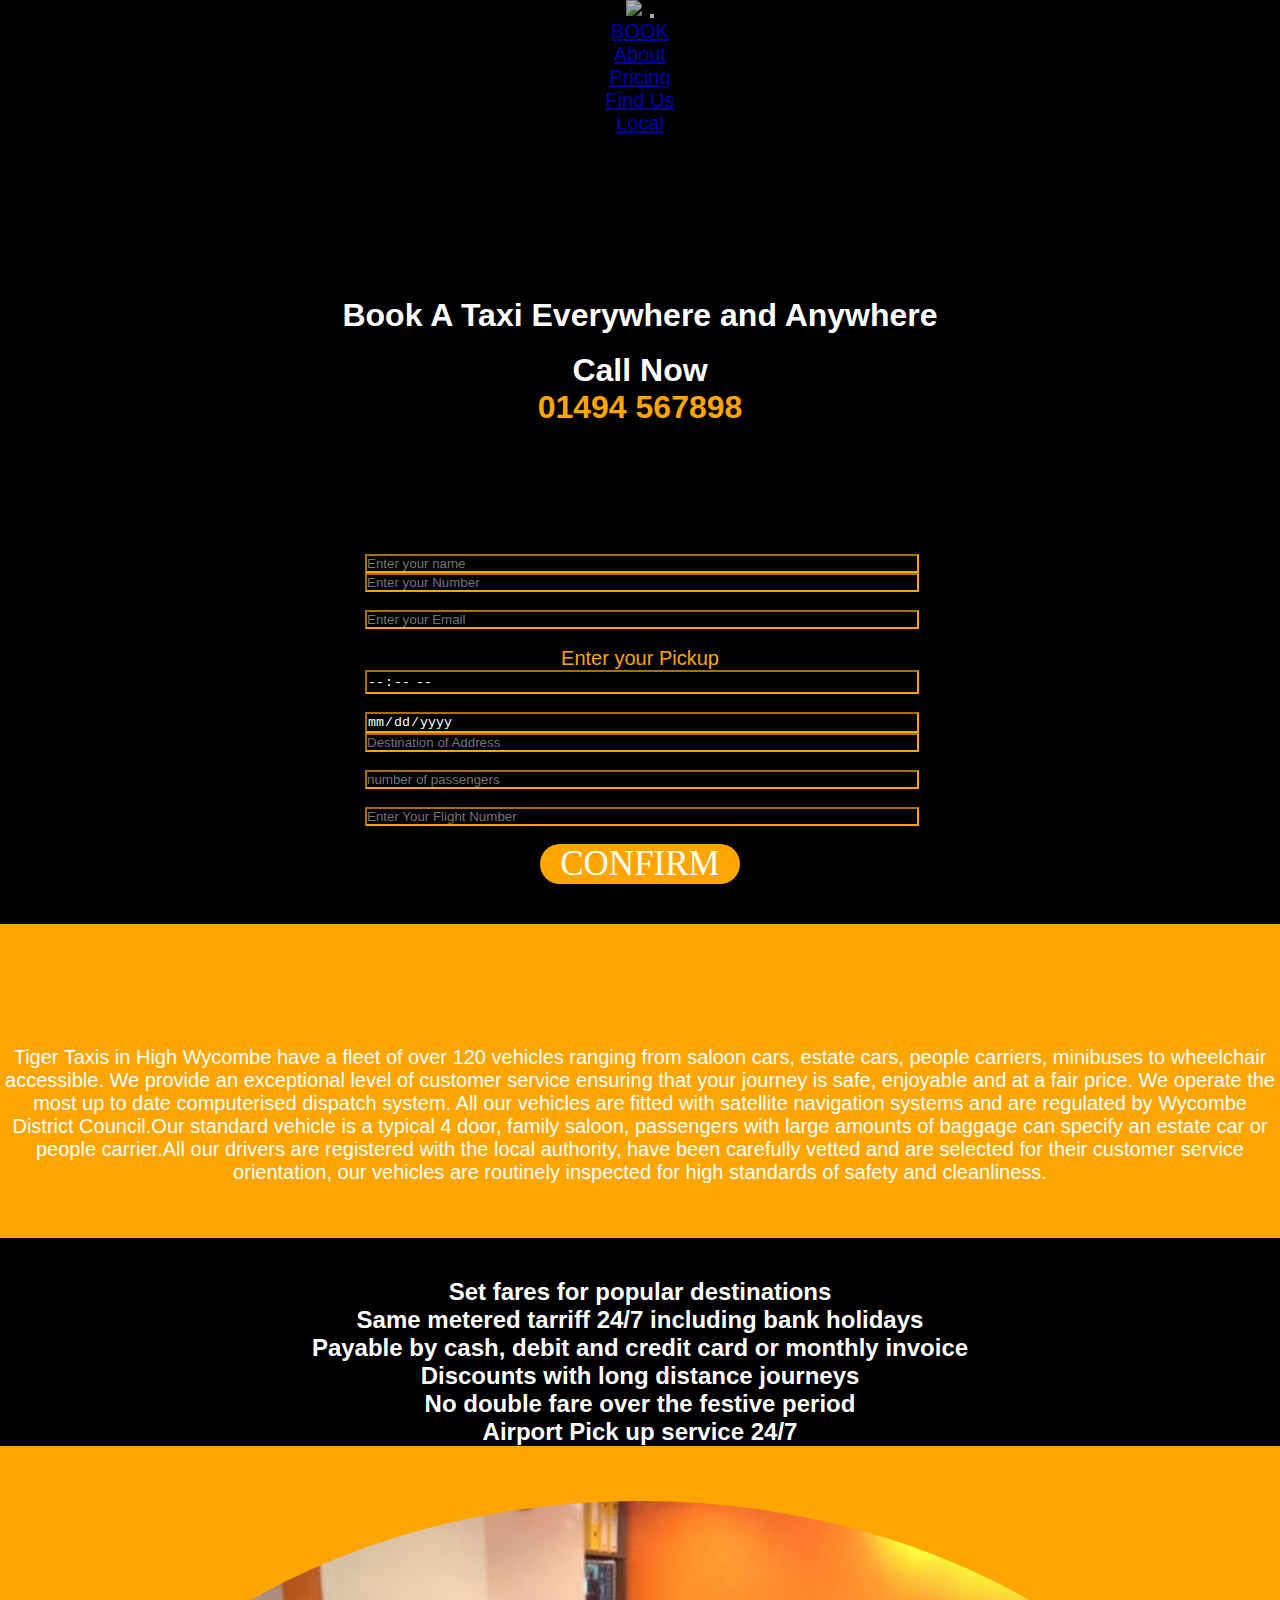
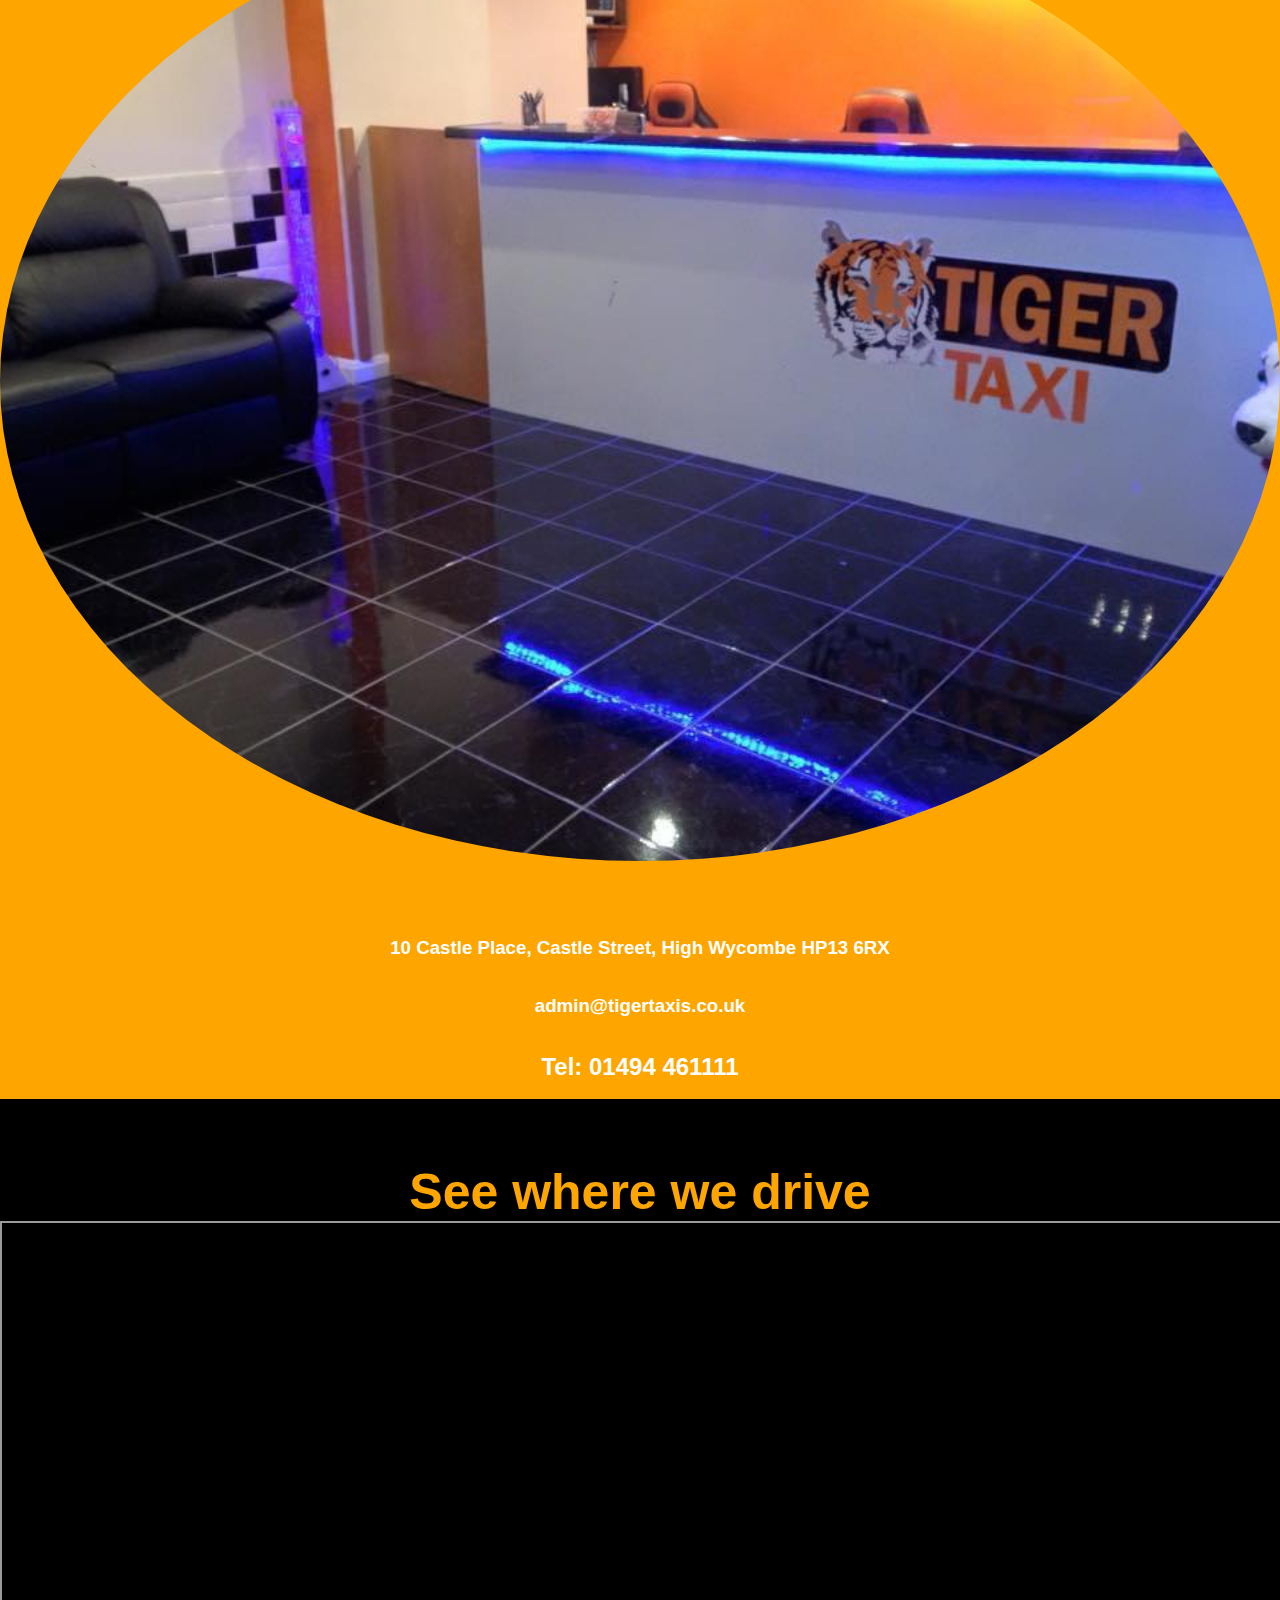
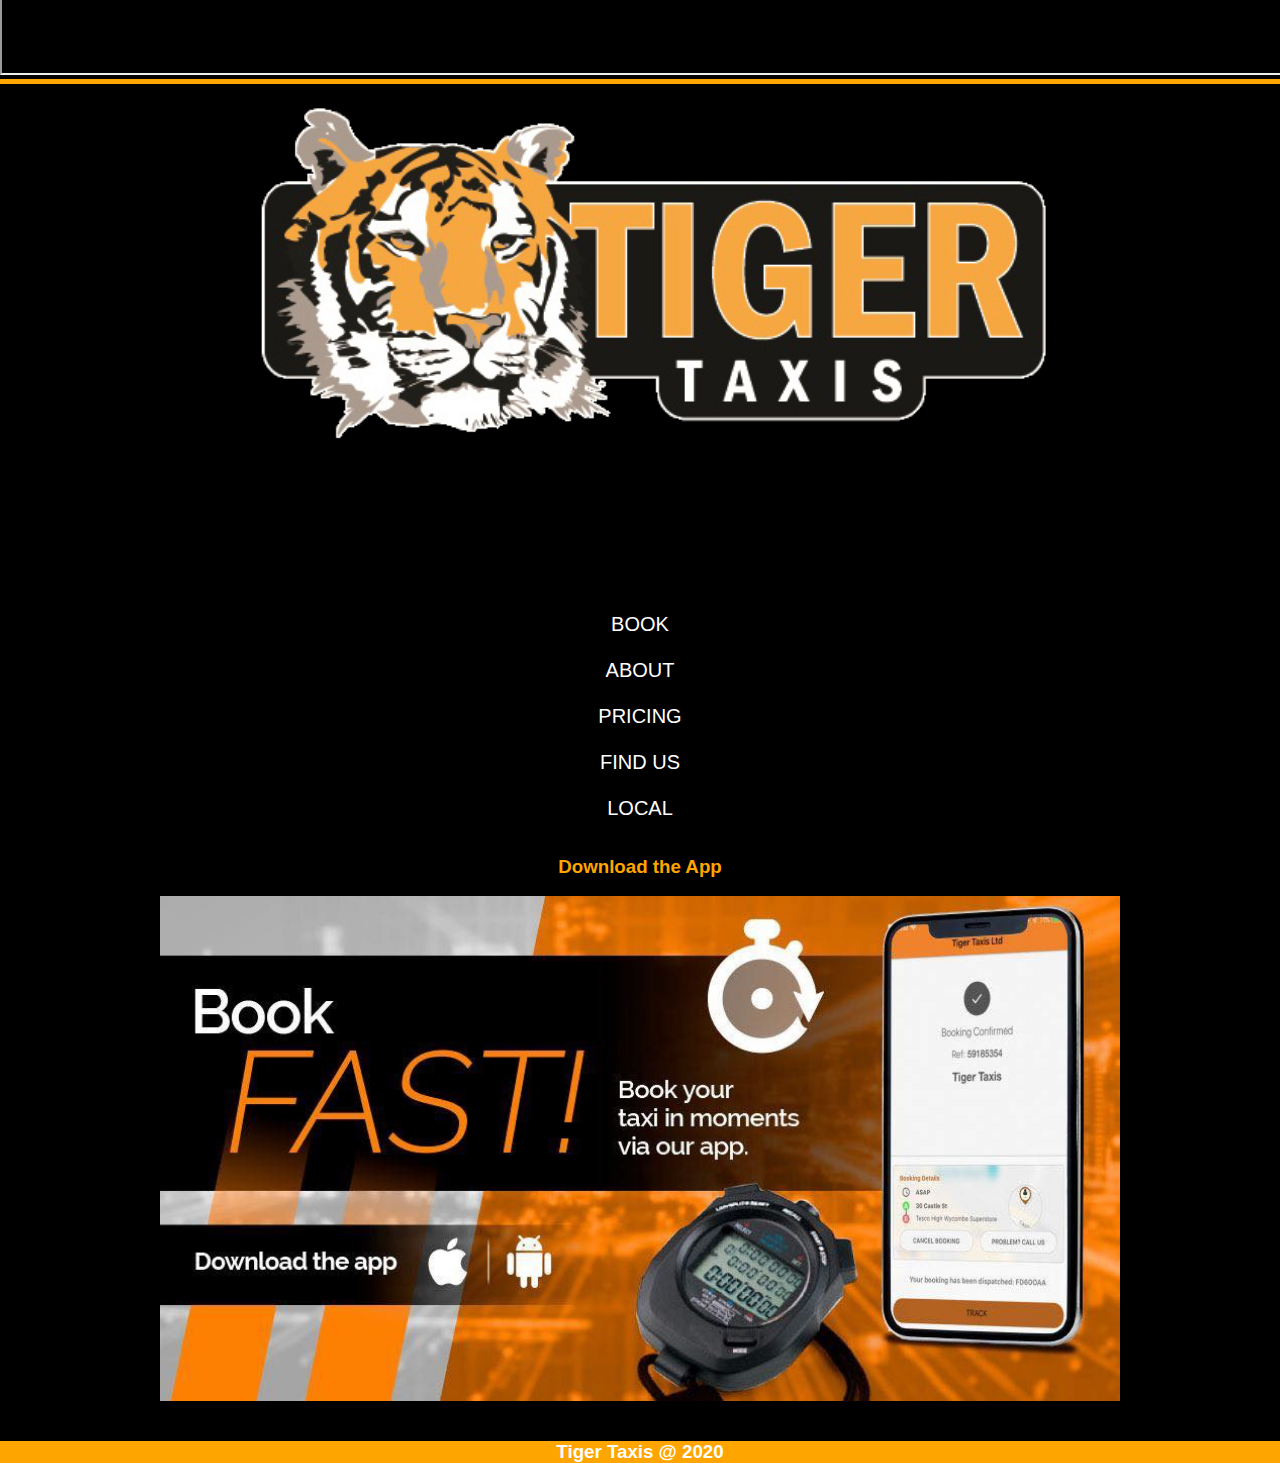
==== commit eb39c4e7: "first" ====
--- a/Desktop/Tiger/index.html
+++ b/Desktop/Tiger/index.html
@@ -169,7 +169,7 @@
 			<br>
 			<i class="fas fa-phone-slash fa-4x"></i>
 			<br>
-			<h3>Tel: 01494 461111</h3>
+			<h2>Tel: 01494 461111</h2>
 			<br>
 		</div>
 	</div>
